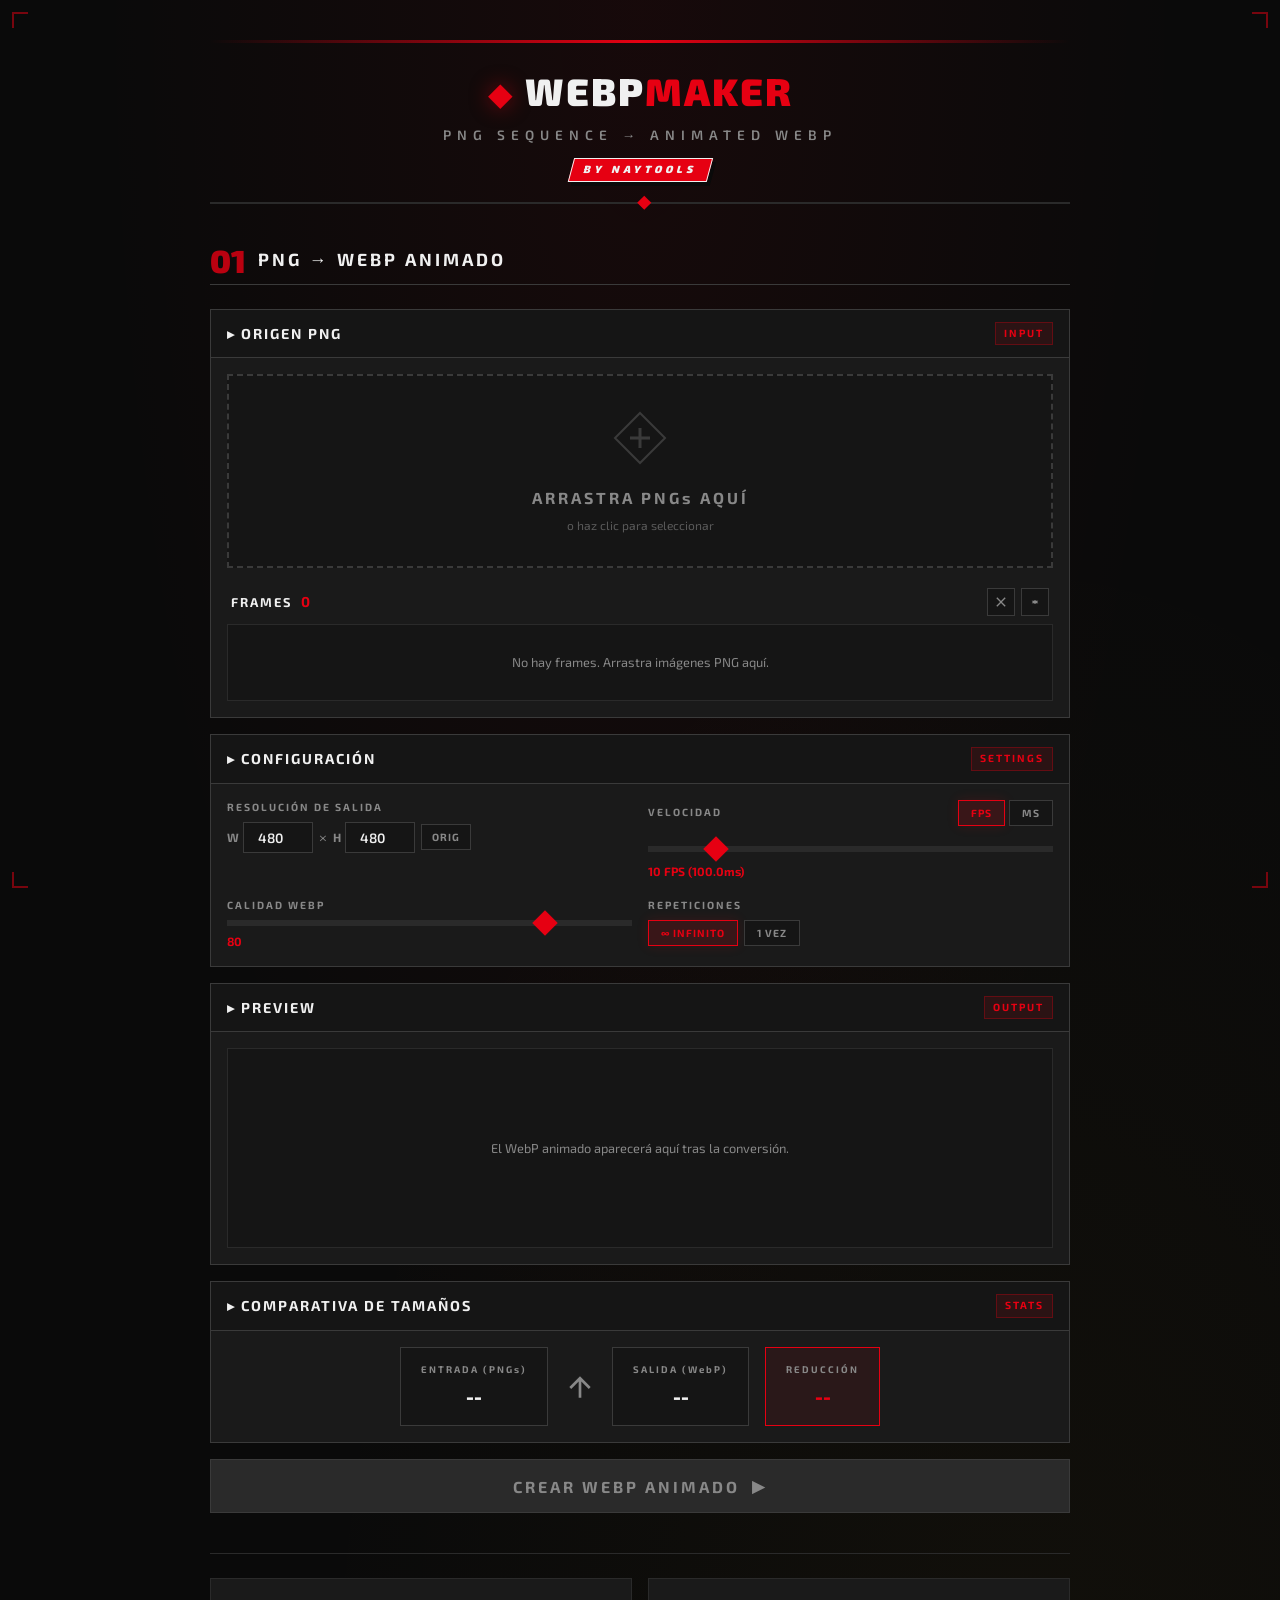
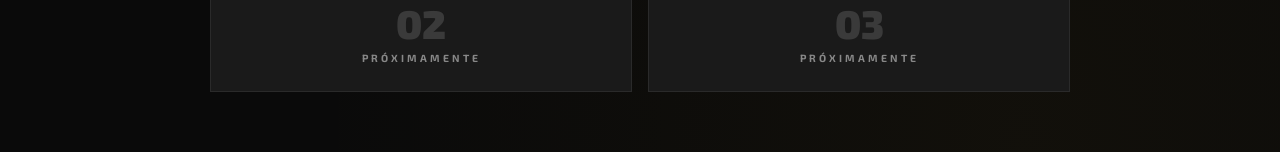
==== index.html @ 8f1c9e34 "Add files via upload" ====
<!DOCTYPE html>
<html lang="es">
<head>
  <meta charset="UTF-8">
  <meta name="viewport" content="width=device-width, initial-scale=1.0">
  <title>WebPMaker - PNG to Animated WebP</title>
  <link rel="stylesheet" href="css/style.css">
  <link rel="preconnect" href="https://fonts.googleapis.com">
  <link rel="preconnect" href="https://fonts.gstatic.com" crossorigin>
  <link href="https://fonts.googleapis.com/css2?family=Exo+2:wght@300;400;600;700;900&display=swap" rel="stylesheet">
</head>
<body>
  <!-- Decorative Corner Angles -->
  <div class="corner-angle corner-tl"></div>
  <div class="corner-angle corner-tr"></div>
  <div class="corner-angle corner-bl"></div>
  <div class="corner-angle corner-br"></div>

  <!-- Main Container -->
  <div class="app-container">
    <!-- Header -->
    <header class="app-header">
      <div class="header-top-bar"></div>
      <div class="header-content">
        <div class="logo-section">
          <span class="logo-icon">◆</span>
          <h1 class="logo-title">WebP<span class="logo-accent">Maker</span></h1>
        </div>
        <p class="header-subtitle">PNG SEQUENCE → ANIMATED WEBP</p>
        <div class="author-badge-container">
          <span class="header-author">BY NAYTOOLS</span>
        </div>
      </div>
      <div class="header-bottom-bar">
        <div class="bar-diamond"></div>
      </div>
    </header>

    <!-- SECTION 1: PNG to WebP -->
    <section class="tool-section" id="section-png2webp">
      <div class="section-label">
        <span class="label-number">01</span>
        <span class="label-text">PNG → WEBP ANIMADO</span>
      </div>

      <!-- Input Area -->
      <div class="panel panel-input">
        <div class="panel-header">
          <h2 class="panel-title">▸ ORIGEN PNG</h2>
          <span class="panel-badge">INPUT</span>
        </div>
        <div class="panel-body">
          <!-- Drop Zone -->
          <div class="drop-zone" id="dropZone">
            <div class="drop-zone-content">
              <div class="drop-icon">
                <svg viewBox="0 0 60 60" width="60" height="60">
                  <polygon points="30,5 55,30 30,55 5,30" fill="none" stroke="currentColor" stroke-width="2"/>
                  <line x1="30" y1="20" x2="30" y2="40" stroke="currentColor" stroke-width="3"/>
                  <line x1="20" y1="30" x2="40" y2="30" stroke="currentColor" stroke-width="3"/>
                </svg>
              </div>
              <p class="drop-text">ARRASTRA PNGs AQUÍ</p>
              <p class="drop-subtext">o haz clic para seleccionar</p>
            </div>
            <input type="file" id="fileInput" accept="image/png" multiple hidden>
          </div>

          <!-- Frame List -->
          <div class="frame-list-container">
            <div class="frame-list-header">
              <h3>FRAMES <span class="frame-count" id="frameCount">0</span></h3>
              <div class="frame-actions">
                <button class="btn btn-small btn-icon" id="btnClearAll" title="Limpiar todos">
                  <svg viewBox="0 0 24 24" width="16" height="16"><path d="M19 6.41L17.59 5 12 10.59 6.41 5 5 6.41 10.59 12 5 17.59 6.41 19 12 13.41 17.59 19 19 17.59 13.41 12z" fill="currentColor"/></svg>
                </button>
                <button class="btn btn-small btn-icon" id="btnReverse" title="Invertir orden">
                  <svg viewBox="0 0 24 24" width="16" height="16"><path d="M7 14l5-5 5 5z" fill="currentColor"/><path d="M7 10l5 5 5-5z" fill="currentColor"/></svg>
                </button>
              </div>
            </div>
            <div class="frame-list" id="frameList">
              <div class="frame-list-empty" id="frameEmpty">
                <p>No hay frames. Arrastra imágenes PNG aquí.</p>
              </div>
            </div>
          </div>
        </div>
      </div>

      <!-- Settings Panel -->
      <div class="panel panel-settings">
        <div class="panel-header">
          <h2 class="panel-title">▸ CONFIGURACIÓN</h2>
          <span class="panel-badge">SETTINGS</span>
        </div>
        <div class="panel-body">
          <div class="settings-grid">
            <!-- Output Size -->
            <div class="setting-group">
              <label class="setting-label">RESOLUCIÓN DE SALIDA</label>
              <div class="setting-row">
                <div class="input-with-label">
                  <span>W</span>
                  <input type="number" id="outputWidth" value="480" min="1" max="4096" class="input-num">
                </div>
                <span class="setting-sep">×</span>
                <div class="input-with-label">
                  <span>H</span>
                  <input type="number" id="outputHeight" value="480" min="1" max="4096" class="input-num">
                </div>
                <button class="btn btn-small" id="btnKeepRatio" title="Mantener ratio del original">ORIG</button>
              </div>
            </div>

            <!-- Velocidad / Duración de Frame -->
            <div class="setting-group">
              <div class="setting-header-row">
                <label class="setting-label" id="speedModeLabel">VELOCIDAD</label>
                <div class="speed-toggle-container">
                  <button class="btn btn-toggle active" id="btnSpeedModeFps" type="button">FPS</button>
                  <button class="btn btn-toggle" id="btnSpeedModeMs" type="button">MS</button>
                </div>
              </div>
              <div id="fpsSpeedContainer">
                <input type="range" id="fpsSlider" min="1" max="60" value="10" class="input-range">
                <span class="range-value" id="fpsValue">10 FPS (100.0ms)</span>
              </div>
              <div id="msSpeedContainer" style="display: none;">
                <input type="range" id="msSlider" min="10" max="2000" value="100" class="input-range">
                <span class="range-value" id="msValue">100ms</span>
              </div>
            </div>

            <!-- Quality -->
            <div class="setting-group">
              <label class="setting-label">CALIDAD WEBP</label>
              <input type="range" id="quality" min="1" max="100" value="80" class="input-range">
              <span class="range-value" id="qualityValue">80</span>
            </div>

            <!-- Loop -->
            <div class="setting-group">
              <label class="setting-label">REPETICIONES</label>
              <div class="toggle-row">
                <button class="btn btn-toggle active" data-loop="infinite" id="btnLoopInfinite">∞ INFINITO</button>
                <button class="btn btn-toggle" data-loop="once" id="btnLoopOnce">1 VEZ</button>
                <div class="input-with-label" id="loopCountGroup" style="display:none">
                  <span>×</span>
                  <input type="number" id="loopCount" value="3" min="1" max="999" class="input-num input-num-small">
                </div>
              </div>
            </div>
          </div>
        </div>
      </div>

      <!-- Preview Panel -->
      <div class="panel panel-preview">
        <div class="panel-header">
          <h2 class="panel-title">▸ PREVIEW</h2>
          <span class="panel-badge">OUTPUT</span>
        </div>
        <div class="panel-body">
          <div class="preview-area" id="previewArea">
            <div class="preview-empty" id="previewEmpty">
              <p>El WebP animado aparecerá aquí tras la conversión.</p>
            </div>
            <img id="previewImage" style="display:none" alt="Preview WebP">
          </div>
        </div>
      </div>

      <!-- Comparison Panel -->
      <div class="panel panel-compare">
        <div class="panel-header">
          <h2 class="panel-title">▸ COMPARATIVA DE TAMAÑOS</h2>
          <span class="panel-badge">STATS</span>
        </div>
        <div class="panel-body">
          <div class="compare-stats" id="compareStats">
            <div class="stat-card">
              <span class="stat-label">ENTRADA (PNGs)</span>
              <span class="stat-value" id="inputSize">--</span>
            </div>
            <div class="stat-arrow">
              <svg viewBox="0 0 24 24" width="32" height="32"><path d="M4 12l1.41 1.41L11 7.83V20h2V7.83l5.58 5.59L20 12l-8-8-8 8z" fill="currentColor"/></svg>
            </div>
            <div class="stat-card">
              <span class="stat-label">SALIDA (WebP)</span>
              <span class="stat-value" id="outputSize">--</span>
            </div>
            <div class="stat-card stat-highlight">
              <span class="stat-label">REDUCCIÓN</span>
              <span class="stat-value" id="reduction">--</span>
            </div>
          </div>
        </div>
      </div>

      <!-- Action Button -->
      <div class="action-bar">
        <div class="progress-container" id="progressContainer" style="display:none">
          <div class="progress-bar">
            <div class="progress-fill" id="progressFill"></div>
          </div>
          <span class="progress-text" id="progressText">0%</span>
        </div>
        <button class="btn btn-create" id="btnCreate" disabled>
          <span class="btn-text">CREAR WEBP ANIMADO</span>
          <span class="btn-icon-right">▶</span>
        </button>
        <button class="btn btn-download" id="btnDownload" style="display:none">
          <span class="btn-text">DESCARGAR WEBP</span>
          <span class="btn-icon-right">⬇</span>
        </button>
      </div>
    </section>

    <!-- Future Sections Placeholder -->
    <section class="future-sections">
      <div class="future-card">
        <span class="future-number">02</span>
        <span class="future-text">PRÓXIMAMENTE</span>
      </div>
      <div class="future-card">
        <span class="future-number">03</span>
        <span class="future-text">PRÓXIMAMENTE</span>
      </div>
    </section>
  </div>

  <!-- Scripts -->
  <script src="js/frames.js"></script>
  <script src="js/dragdrop.js"></script>
  <script src="js/encoder.js"></script>
  <script src="js/ui.js"></script>
  <script src="js/main.js"></script>
</body>
</html>
---- css/style.css ----
/* ============================================================
   WEBPMAKER - Persona 5 Inspired UI
   ============================================================ */

/* --- CSS Variables / Persona 5 Palette --- */
:root {
  --p5-red: #E60012;
  --p5-red-dark: #B4000F;
  --p5-red-glow: #FF1A2E;
  --p5-black: #0A0A0A;
  --p5-dark: #151515;
  --p5-dark-panel: #1A1A1A;
  --p5-gray: #2A2A2A;
  --p5-gray-light: #3A3A3A;
  --p5-white: #F0F0F0;
  --p5-text: #DDDDDD;
  --p5-text-dim: #888888;
  --p5-gold: #D4A017;

  --font-main: 'Exo 2', 'Segoe UI', sans-serif;
  --transition-fast: 0.15s ease;
  --transition-normal: 0.3s cubic-bezier(0.4, 0, 0.2, 1);
}

/* --- Reset & Base --- */
*, *::before, *::after {
  box-sizing: border-box;
  margin: 0;
  padding: 0;
}

html {
  font-size: 16px;
  scroll-behavior: smooth;
}

body {
  font-family: var(--font-main);
  background: var(--p5-black);
  color: var(--p5-text);
  min-height: 100vh;
  background-image:
    radial-gradient(ellipse at 50% 0%, rgba(230, 0, 18, 0.06) 0%, transparent 60%),
    radial-gradient(ellipse at 80% 100%, rgba(212, 160, 23, 0.04) 0%, transparent 50%);
  overflow-x: hidden;
  line-height: 1.5;
}

/* --- Corner Angles (Persona 5 UI signature) --- */
.corner-angle {
  position: fixed;
  width: 40px;
  height: 40px;
  pointer-events: none;
  z-index: 0;
  opacity: 0.5;
}
.corner-angle::before, .corner-angle::after {
  content: '';
  position: absolute;
  background: var(--p5-red);
}
.corner-angle::before { width: 2px; height: 16px; }
.corner-angle::after  { width: 16px; height: 2px; }

.corner-tl { top: 12px; left: 12px; }
.corner-tl::before { top: 0; left: 0; }
.corner-tl::after  { top: 0; left: 0; }

.corner-tr { top: 12px; right: 12px; }
.corner-tr::before { top: 0; right: 0; }
.corner-tr::after  { top: 0; right: 0; }

.corner-bl { bottom: 12px; left: 12px; }
.corner-bl::before { bottom: 0; left: 0; }
.corner-bl::after  { bottom: 0; left: 0; }

.corner-br { bottom: 12px; right: 12px; }
.corner-br::before { bottom: 0; right: 0; }
.corner-br::after  { bottom: 0; right: 0; }

/* --- App Container --- */
.app-container {
  max-width: 900px;
  margin: 0 auto;
  padding: 40px 20px 60px;
  position: relative;
  z-index: 1;
}

/* --- Header --- */
.app-header {
  text-align: center;
  margin-bottom: 40px;
  position: relative;
}

.header-top-bar {
  height: 3px;
  background: linear-gradient(90deg, transparent, var(--p5-red), transparent);
  margin-bottom: 20px;
  animation: barPulse 3s ease-in-out infinite;
}

@keyframes barPulse {
  0%, 100% { opacity: 0.6; }
  50% { opacity: 1; }
}

.header-content {
  padding: 0 20px;
}

.logo-section {
  display: flex;
  align-items: center;
  justify-content: center;
  gap: 12px;
}

.logo-icon {
  font-size: 2rem;
  color: var(--p5-red);
  text-shadow: 0 0 20px rgba(230, 0, 18, 0.5);
  animation: diamondPulse 2s ease-in-out infinite;
}

@keyframes diamondPulse {
  0%, 100% { transform: scale(1); text-shadow: 0 0 20px rgba(230,0,18,0.5); }
  50% { transform: scale(1.15); text-shadow: 0 0 35px rgba(230,0,18,0.8); }
}

.logo-title {
  font-size: 2.4rem;
  font-weight: 900;
  letter-spacing: 2px;
  color: var(--p5-white);
  text-transform: uppercase;
}

.logo-accent {
  color: var(--p5-red);
}

.header-subtitle {
  font-size: 0.85rem;
  font-weight: 600;
  letter-spacing: 6px;
  color: var(--p5-text-dim);
  margin-top: 4px;
}

.author-badge-container {
  margin-top: 10px;
}

.header-author {
  font-size: 0.65rem;
  font-weight: 900;
  letter-spacing: 4px;
  color: var(--p5-white);
  background: var(--p5-red);
  padding: 3px 12px;
  display: inline-block;
  transform: skewX(-15deg);
  box-shadow: 4px 4px 0 var(--p5-black);
  border: 1px solid var(--p5-white);
}

.header-bottom-bar {
  height: 2px;
  background: var(--p5-gray);
  margin-top: 20px;
  position: relative;
  display: flex;
  justify-content: center;
}

.bar-diamond {
  width: 10px;
  height: 10px;
  background: var(--p5-red);
  transform: rotate(45deg) translateY(-6px);
}

/* --- Section Label --- */
.section-label {
  display: flex;
  align-items: center;
  gap: 12px;
  margin-bottom: 24px;
  padding-bottom: 8px;
  border-bottom: 1px solid var(--p5-gray-light);
}

.label-number {
  font-size: 2rem;
  font-weight: 900;
  color: var(--p5-red);
  line-height: 1;
  opacity: 0.8;
}

.label-text {
  font-size: 1.1rem;
  font-weight: 700;
  letter-spacing: 3px;
  color: var(--p5-white);
}

/* --- Panels --- */
.panel {
  background: var(--p5-dark-panel);
  border: 1px solid var(--p5-gray-light);
  margin-bottom: 16px;
  position: relative;
  transition: border-color var(--transition-normal);
}

.panel:hover {
  border-color: var(--p5-gray);
}

.panel::before {
  content: '';
  position: absolute;
  top: -1px;
  left: 20px;
  right: 20px;
  height: 1px;
  background: var(--p5-red);
  opacity: 0;
  transition: opacity var(--transition-normal);
}

.panel:hover::before {
  opacity: 0.4;
}

.panel-header {
  display: flex;
  align-items: center;
  justify-content: space-between;
  padding: 12px 16px;
  background: var(--p5-dark);
  border-bottom: 1px solid var(--p5-gray-light);
}

.panel-title {
  font-size: 0.9rem;
  font-weight: 700;
  letter-spacing: 2px;
  color: var(--p5-white);
}

.panel-badge {
  font-size: 0.65rem;
  font-weight: 700;
  letter-spacing: 2px;
  color: var(--p5-red);
  background: rgba(230, 0, 18, 0.1);
  border: 1px solid rgba(230, 0, 18, 0.3);
  padding: 3px 8px;
}

.panel-body {
  padding: 16px;
}

/* --- Drop Zone --- */
.drop-zone {
  border: 2px dashed var(--p5-gray-light);
  padding: 32px;
  text-align: center;
  cursor: pointer;
  transition: all var(--transition-normal);
  position: relative;
  min-height: 140px;
  display: flex;
  align-items: center;
  justify-content: center;
  background: var(--p5-dark);
}

.drop-zone:hover,
.drop-zone.drag-over {
  border-color: var(--p5-red);
  background: rgba(230, 0, 18, 0.05);
}

.drop-zone.drag-over {
  border-style: solid;
  box-shadow: inset 0 0 40px rgba(230, 0, 18, 0.08);
}

.drop-icon {
  color: var(--p5-gray-light);
  margin-bottom: 12px;
  transition: color var(--transition-normal);
}

.drop-zone:hover .drop-icon,
.drop-zone.drag-over .drop-icon {
  color: var(--p5-red);
}

.drop-text {
  font-size: 1rem;
  font-weight: 700;
  letter-spacing: 3px;
  color: var(--p5-text-dim);
}

.drop-subtext {
  font-size: 0.75rem;
  color: var(--p5-text-dim);
  margin-top: 6px;
  opacity: 0.6;
}

/* --- Frame List --- */
.frame-list-container {
  margin-top: 12px;
}

.frame-list-header {
  display: flex;
  align-items: center;
  justify-content: space-between;
  padding: 8px 4px;
}

.frame-list-header h3 {
  font-size: 0.8rem;
  font-weight: 700;
  letter-spacing: 2px;
  color: var(--p5-white);
  display: flex;
  align-items: center;
  gap: 8px;
}

.frame-count {
  color: var(--p5-red);
  font-size: 0.9rem;
}

.frame-actions {
  display: flex;
  gap: 6px;
}

.frame-list {
  display: flex;
  flex-wrap: wrap;
  gap: 8px;
  min-height: 60px;
  padding: 8px;
  background: var(--p5-dark);
  border: 1px solid var(--p5-gray);
}

.frame-list-empty {
  width: 100%;
  text-align: center;
  padding: 20px;
  color: var(--p5-text-dim);
  font-size: 0.8rem;
}

/* --- Frame Card --- */
.frame-card {
  width: 80px;
  height: 80px;
  position: relative;
  border: 2px solid var(--p5-gray);
  cursor: grab;
  transition: all var(--transition-fast);
  background: var(--p5-black);
  user-select: none;
  display: flex;
  align-items: center;
  justify-content: center;
  overflow: hidden;
}

.frame-card:hover {
  border-color: var(--p5-red);
  transform: translateY(-2px);
  box-shadow: 0 4px 12px rgba(230, 0, 18, 0.2);
}

.frame-card.dragging {
  opacity: 0.5;
  cursor: grabbing;
  border-color: var(--p5-red-glow);
  box-shadow: 0 0 20px rgba(230, 0, 18, 0.4);
}

.frame-card.drag-over {
  border-color: var(--p5-gold);
  box-shadow: 0 0 16px rgba(212, 160, 23, 0.4);
}

.frame-card img {
  width: 100%;
  height: 100%;
  object-fit: contain;
  pointer-events: none;
}

.frame-index {
  position: absolute;
  bottom: 2px;
  right: 2px;
  font-size: 0.6rem;
  font-weight: 700;
  background: rgba(10, 10, 10, 0.85);
  color: var(--p5-red);
  padding: 1px 5px;
  letter-spacing: 1px;
}

.frame-remove {
  position: absolute;
  top: 2px;
  right: 2px;
  width: 18px;
  height: 18px;
  background: rgba(10, 10, 10, 0.85);
  border: none;
  color: var(--p5-text-dim);
  cursor: pointer;
  font-size: 0.7rem;
  display: flex;
  align-items: center;
  justify-content: center;
  opacity: 0;
  transition: all var(--transition-fast);
}

.frame-card:hover .frame-remove {
  opacity: 1;
}

.frame-remove:hover {
  color: var(--p5-red);
  background: rgba(230, 0, 18, 0.2);
}

/* --- Settings Grid --- */
.settings-grid {
  display: grid;
  grid-template-columns: 1fr 1fr;
  gap: 16px;
}

.setting-group {
  display: flex;
  flex-direction: column;
  gap: 6px;
}

.setting-header-row {
  display: flex;
  justify-content: space-between;
  align-items: center;
  margin-bottom: 2px;
}

.speed-toggle-container {
  display: flex;
  gap: 4px;
}

.setting-label {
  font-size: 0.65rem;
  font-weight: 700;
  letter-spacing: 2px;
  color: var(--p5-text-dim);
}

.setting-row {
  display: flex;
  align-items: center;
  gap: 6px;
}

.input-with-label {
  display: flex;
  align-items: center;
  gap: 4px;
}

.input-with-label span {
  font-size: 0.75rem;
  font-weight: 700;
  color: var(--p5-text-dim);
}

.setting-sep {
  color: var(--p5-text-dim);
  font-weight: 300;
}

.input-num {
  width: 70px;
  padding: 6px 8px;
  background: var(--p5-dark);
  border: 1px solid var(--p5-gray-light);
  color: var(--p5-white);
  font-family: var(--font-main);
  font-size: 0.85rem;
  font-weight: 600;
  text-align: center;
  transition: border-color var(--transition-fast);
}

.input-num:focus {
  outline: none;
  border-color: var(--p5-red);
  box-shadow: 0 0 8px rgba(230, 0, 18, 0.2);
}

.input-num-small { width: 55px; }

.input-range {
  -webkit-appearance: none;
  width: 100%;
  height: 6px;
  background: var(--p5-gray);
  outline: none;
}

.input-range::-webkit-slider-thumb {
  -webkit-appearance: none;
  width: 18px;
  height: 18px;
  background: var(--p5-red);
  cursor: pointer;
  transform: rotate(45deg);
  transition: all var(--transition-fast);
}

.input-range::-webkit-slider-thumb:hover {
  background: var(--p5-red-glow);
  box-shadow: 0 0 12px rgba(230, 0, 18, 0.5);
}

.range-value {
  font-size: 0.75rem;
  font-weight: 700;
  color: var(--p5-red);
}

/* --- Toggle Row --- */
.toggle-row {
  display: flex;
  align-items: center;
  gap: 6px;
}

/* --- Buttons --- */
.btn {
  font-family: var(--font-main);
  font-weight: 700;
  letter-spacing: 1px;
  text-transform: uppercase;
  cursor: pointer;
  transition: all var(--transition-fast);
  border: 1px solid transparent;
  position: relative;
  overflow: hidden;
}

.btn:active {
  transform: scale(0.97);
}

.btn-small {
  font-size: 0.65rem;
  padding: 6px 10px;
  background: var(--p5-dark);
  border-color: var(--p5-gray-light);
  color: var(--p5-text-dim);
}

.btn-small:hover {
  border-color: var(--p5-red);
  color: var(--p5-red);
  background: rgba(230, 0, 18, 0.05);
}

.btn-icon {
  width: 28px;
  height: 28px;
  padding: 0;
  display: flex;
  align-items: center;
  justify-content: center;
}

.btn-toggle {
  font-size: 0.65rem;
  padding: 6px 12px;
  background: var(--p5-dark);
  border-color: var(--p5-gray-light);
  color: var(--p5-text-dim);
}

.btn-toggle:hover {
  border-color: var(--p5-text-dim);
  color: var(--p5-white);
}

.btn-toggle.active {
  background: rgba(230, 0, 18, 0.15);
  border-color: var(--p5-red);
  color: var(--p5-red);
  box-shadow: 0 0 12px rgba(230, 0, 18, 0.15);
}

.btn-create {
  width: 100%;
  font-size: 1rem;
  padding: 16px 32px;
  background: var(--p5-red);
  border-color: var(--p5-red);
  color: var(--p5-white);
  letter-spacing: 3px;
  display: flex;
  align-items: center;
  justify-content: center;
  gap: 12px;
  position: relative;
}

.btn-create::after {
  content: '';
  position: absolute;
  inset: 0;
  background: linear-gradient(
    135deg,
    transparent 0%, transparent 40%,
    rgba(255, 255, 255, 0.1) 50%,
    transparent 60%, transparent 100%
  );
  background-size: 200% 200%;
  animation: btnShine 3s ease-in-out infinite;
}

@keyframes btnShine {
  0% { background-position: 200% 0; }
  100% { background-position: -200% 0; }
}

.btn-create:hover:not(:disabled) {
  background: var(--p5-red-glow);
  border-color: var(--p5-red-glow);
  box-shadow: 0 0 30px rgba(230, 0, 18, 0.4);
  transform: translateY(-1px);
}

.btn-create:disabled {
  background: var(--p5-gray);
  border-color: var(--p5-gray-light);
  color: var(--p5-text-dim);
  cursor: not-allowed;
}

.btn-create:disabled::after {
  display: none;
}

.btn-download {
  width: 100%;
  font-size: 1rem;
  padding: 16px 32px;
  background: transparent;
  border-color: var(--p5-gold);
  color: var(--p5-gold);
  letter-spacing: 3px;
  display: flex;
  align-items: center;
  justify-content: center;
  gap: 12px;
}

.btn-download:hover {
  background: rgba(212, 160, 23, 0.1);
  box-shadow: 0 0 20px rgba(212, 160, 23, 0.25);
  transform: translateY(-1px);
}

/* --- Preview --- */
.preview-area {
  min-height: 200px;
  display: flex;
  align-items: center;
  justify-content: center;
  background: var(--p5-dark);
  border: 1px solid var(--p5-gray);
  position: relative;
}

.preview-empty {
  text-align: center;
  color: var(--p5-text-dim);
  font-size: 0.8rem;
  padding: 40px;
}

.preview-area img {
  max-width: 100%;
  max-height: 400px;
  object-fit: contain;
}

/* --- Compare Stats --- */
.compare-stats {
  display: flex;
  align-items: center;
  justify-content: center;
  gap: 16px;
  flex-wrap: wrap;
}

.stat-card {
  background: var(--p5-dark);
  border: 1px solid var(--p5-gray-light);
  padding: 14px 20px;
  text-align: center;
  min-width: 100px;
}

.stat-label {
  display: block;
  font-size: 0.6rem;
  font-weight: 700;
  letter-spacing: 2px;
  color: var(--p5-text-dim);
  margin-bottom: 4px;
}

.stat-value {
  display: block;
  font-size: 1.3rem;
  font-weight: 900;
  color: var(--p5-white);
}

.stat-highlight {
  border-color: var(--p5-red);
  background: rgba(230, 0, 18, 0.08);
}

.stat-highlight .stat-value {
  color: var(--p5-red);
}

.stat-arrow {
  color: var(--p5-text-dim);
  display: flex;
  align-items: center;
}

/* --- Action Bar --- */
.action-bar {
  margin-top: 16px;
  display: flex;
  flex-direction: column;
  gap: 12px;
}

/* --- Progress Bar --- */
.progress-container {
  display: flex;
  align-items: center;
  gap: 12px;
}

.progress-bar {
  flex: 1;
  height: 8px;
  background: var(--p5-gray);
  position: relative;
  overflow: hidden;
}

.progress-fill {
  height: 100%;
  background: linear-gradient(90deg, var(--p5-red-dark), var(--p5-red), var(--p5-red-glow));
  width: 0%;
  transition: width 0.3s ease;
  position: relative;
}

.progress-fill::after {
  content: '';
  position: absolute;
  top: 0;
  left: 0;
  right: 0;
  bottom: 0;
  background: linear-gradient(
    90deg,
    transparent 0%, transparent 30%,
    rgba(255, 255, 255, 0.15) 50%,
    transparent 70%, transparent 100%
  );
  animation: progressShine 1s linear infinite;
}

@keyframes progressShine {
  0% { transform: translateX(-100%); }
  100% { transform: translateX(100%); }
}

.progress-text {
  font-size: 0.75rem;
  font-weight: 700;
  color: var(--p5-red);
  min-width: 40px;
  text-align: right;
}

/* --- Future Sections --- */
.future-sections {
  display: flex;
  gap: 16px;
  margin-top: 40px;
  padding-top: 24px;
  border-top: 1px solid var(--p5-gray);
}

.future-card {
  flex: 1;
  padding: 24px;
  background: var(--p5-dark-panel);
  border: 1px solid var(--p5-gray);
  text-align: center;
  transition: all var(--transition-normal);
  cursor: default;
}

.future-card:hover {
  border-color: var(--p5-text-dim);
}

.future-number {
  display: block;
  font-size: 2.5rem;
  font-weight: 900;
  color: var(--p5-gray-light);
  line-height: 1;
}

.future-text {
  display: block;
  font-size: 0.65rem;
  font-weight: 700;
  letter-spacing: 3px;
  color: var(--p5-text-dim);
  margin-top: 8px;
}

/* --- Scrollbar --- */
::-webkit-scrollbar {
  width: 8px;
}
::-webkit-scrollbar-track {
  background: var(--p5-black);
}
::-webkit-scrollbar-thumb {
  background: var(--p5-gray);
  border-radius: 0;
}
::-webkit-scrollbar-thumb:hover {
  background: var(--p5-red-dark);
}

/* --- Responsive --- */
@media (max-width: 600px) {
  .app-container {
    padding: 20px 12px 40px;
  }
  .logo-title {
    font-size: 1.6rem;
  }
  .header-subtitle {
    letter-spacing: 3px;
    font-size: 0.7rem;
  }
  .settings-grid {
    grid-template-columns: 1fr;
  }
  .compare-stats {
    flex-direction: column;
    gap: 8px;
  }
  .stat-arrow {
    transform: rotate(90deg);
  }
  .frame-card {
    width: 60px;
    height: 60px;
  }
}

/* --- Toast Notification --- */
.toast {
  position: fixed;
  bottom: 24px;
  right: 24px;
  padding: 12px 20px;
  background: var(--p5-dark-panel);
  border: 1px solid var(--p5-red);
  color: var(--p5-white);
  font-family: var(--font-main);
  font-size: 0.75rem;
  font-weight: 600;
  letter-spacing: 1px;
  z-index: 100;
  opacity: 0;
  transform: translateY(20px);
  transition: all var(--transition-normal);
}

.toast.show {
  opacity: 1;
  transform: translateY(0);
}

.toast.error {
  border-color: var(--p5-red-glow);
  box-shadow: 0 0 20px rgba(230, 0, 18, 0.2);
}

.toast.success {
  border-color: var(--p5-gold);
  box-shadow: 0 0 20px rgba(212, 160, 23, 0.2);
}
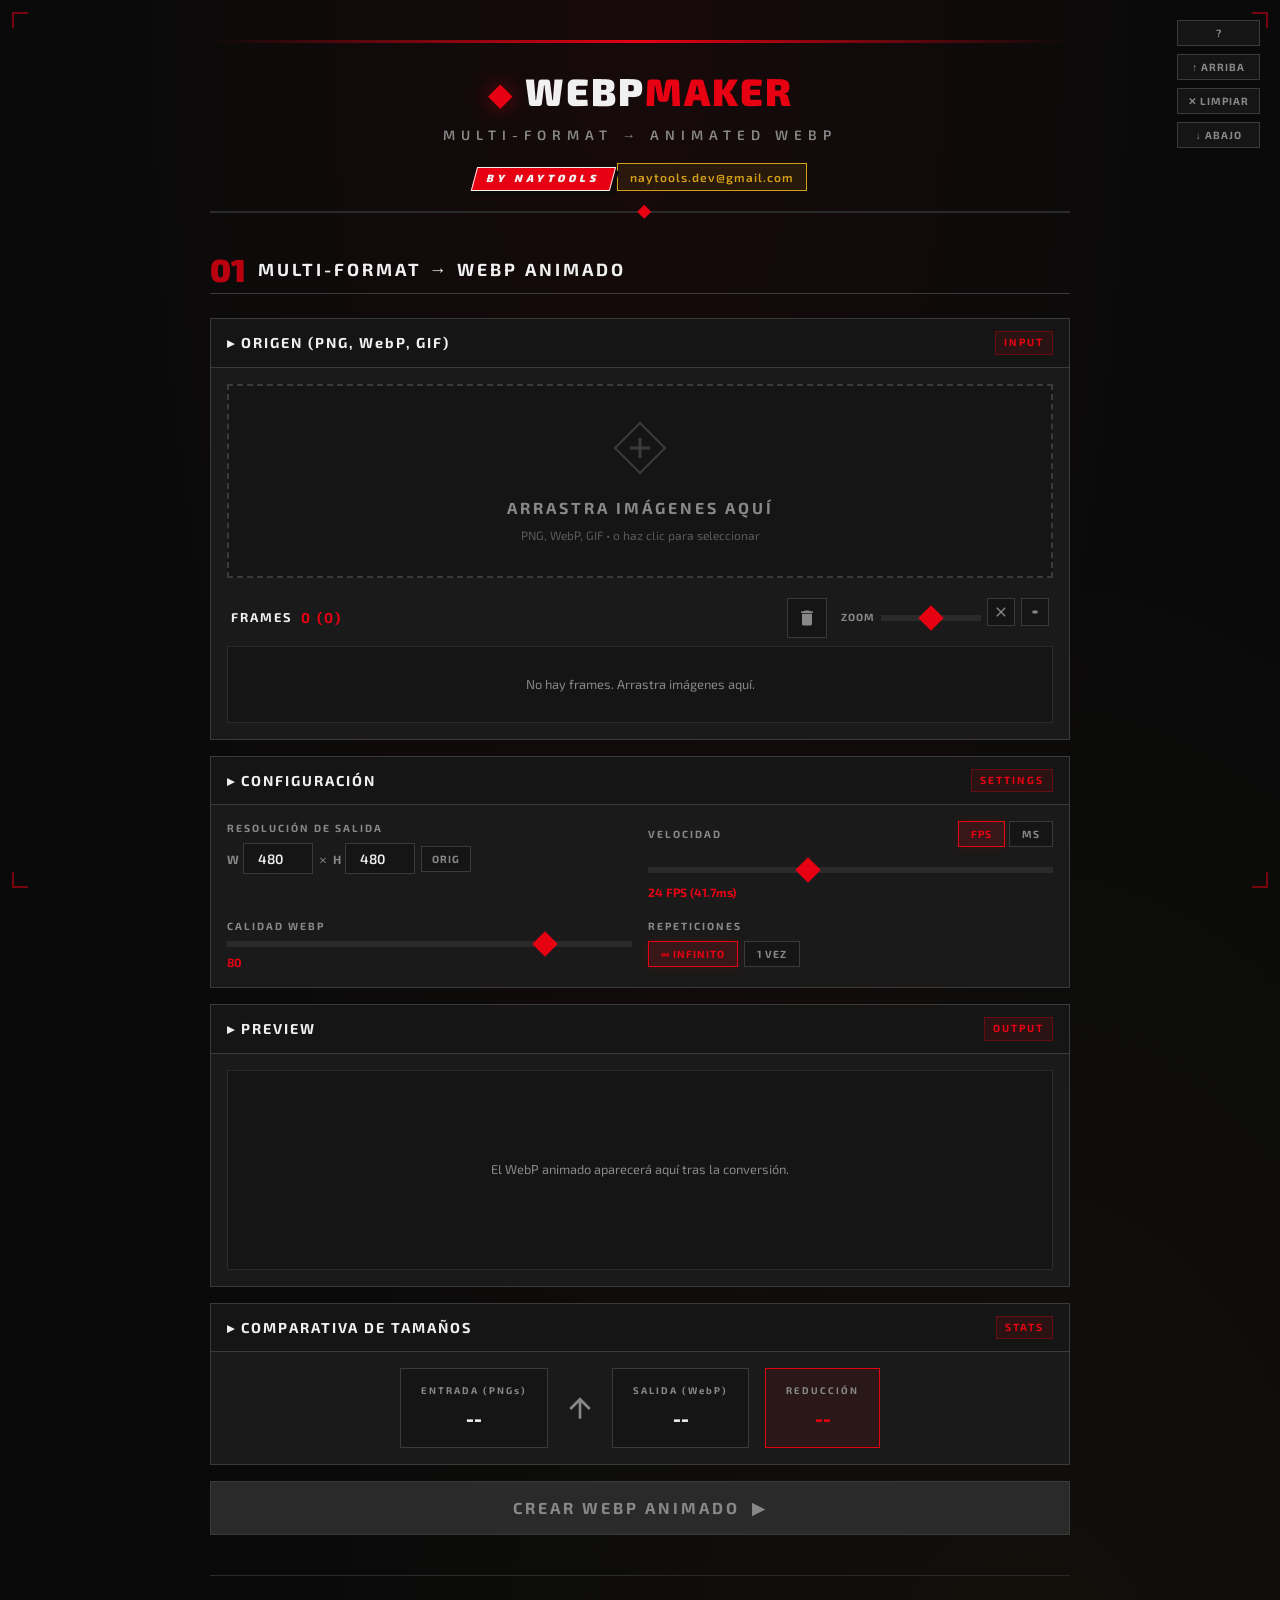
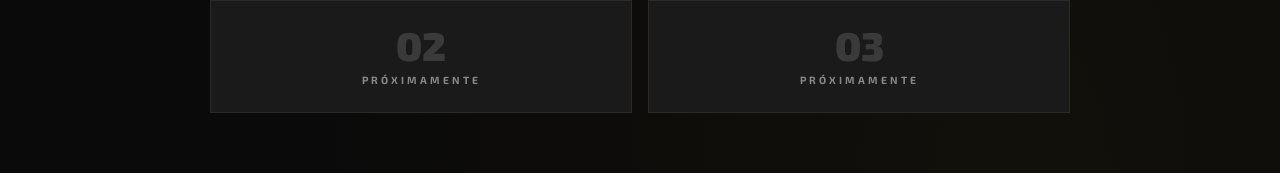
==== commit 63055842: "Add files via upload mejoras de drag y eliminar necesidad de arrastrar muchas veces el mismo png aho" ====
--- a/index.html
+++ b/index.html
@@ -16,19 +16,82 @@
   <div class="corner-angle corner-bl"></div>
   <div class="corner-angle corner-br"></div>
 
+  <!-- Fixed Action Bar -->
+  <div class="fixed-action-bar" id="fixedActionBar">
+    <button class="btn btn-small" id="btnHelp" title="Ayuda">
+      ?
+    </button>
+    <button class="btn btn-small" id="btnScrollTop" title="Ir a la zona de entrada">
+      ↑ ARRIBA
+    </button>
+    <button class="btn btn-small" id="btnClearFixed" title="Limpiar todos los frames">
+      ✕ LIMPIAR
+    </button>
+    <button class="btn btn-small" id="btnScrollBottom" title="Ir a la zona de generación">
+      ↓ ABAJO
+    </button>
+  </div>
+
+  <!-- Help Modal -->
+  <div class="modal-overlay" id="helpModalOverlay">
+    <div class="modal">
+      <div class="modal-header">
+        <h2 class="modal-title">Ayuda WebPMaker</h2>
+        <button class="modal-close" id="btnCloseHelp">×</button>
+      </div>
+      <div class="modal-body">
+        <div class="help-section">
+          <h3>Cargar imágenes</h3>
+          <p>Arrastra y suelta imágenes PNG, WebP o GIF en la zona de drop o haz click en ella para seleccionar archivos.</p>
+        </div>
+        <div class="help-section">
+          <h3>Organizar frames</h3>
+          <p>Arrastra los frames para reordenarlos. Usa los botones <strong>&lt; &gt;</strong> para cambiar la cantidad de veces que se repite un mismo frame (ideal para idle).</p>
+        </div>
+        <div class="help-section">
+          <h3>📋 Duplicar como nuevo frame</h3>
+          <p>Crea una nueva entrada separada del mismo frame para poder reordenarla.</p>
+        </div>
+        <div class="help-section">
+          <h3>Configuración</h3>
+          <ul>
+            <li>Resolución: Tamaño de salida del WebP animado</li>
+            <li>Velocidad: FPS (frames por segundo) o duración por frame en ms</li>
+            <li>Calidad: Ajusta la calidad del WebP (mayor = mejor calidad pero más peso)</li>
+            <li>Repeticiones: Infinito, una sola vez o número específico</li>
+          </ul>
+        </div>
+        <div class="help-section">
+          <h3>Generar y descargar</h3>
+          <p>Haz click en "CREAR WEBP ANIMADO", previsualiza y luego descarga tu WebP!</p>
+        </div>
+        <div class="help-section">
+          <h3>Barra de botones fija</h3>
+          <ul>
+            <li>?: Muestra esta ayuda</li>
+            <li>↑ Arriba: Scroll hasta la zona de carga</li>
+            <li>✕ Limpiar: Borra todos los frames</li>
+            <li>↓ Abajo: Scroll hasta la zona de generación</li>
+          </ul>
+        </div>
+      </div>
+    </div>
+  </div>
+
   <!-- Main Container -->
   <div class="app-container">
     <!-- Header -->
-    <header class="app-header">
+    <header class="app-header" id="headerSection">
       <div class="header-top-bar"></div>
       <div class="header-content">
         <div class="logo-section">
           <span class="logo-icon">◆</span>
           <h1 class="logo-title">WebP<span class="logo-accent">Maker</span></h1>
         </div>
-        <p class="header-subtitle">PNG SEQUENCE → ANIMATED WEBP</p>
+        <p class="header-subtitle">MULTI-FORMAT → ANIMATED WEBP</p>
         <div class="author-badge-container">
           <span class="header-author">BY NAYTOOLS</span>
+          <a href="mailto:naytools.dev@gmail.com" class="contact-link">naytools.dev@gmail.com</a>
         </div>
       </div>
       <div class="header-bottom-bar">
@@ -40,13 +103,13 @@
     <section class="tool-section" id="section-png2webp">
       <div class="section-label">
         <span class="label-number">01</span>
-        <span class="label-text">PNG → WEBP ANIMADO</span>
+        <span class="label-text">MULTI-FORMAT → WEBP ANIMADO</span>
       </div>
 
       <!-- Input Area -->
       <div class="panel panel-input">
         <div class="panel-header">
-          <h2 class="panel-title">▸ ORIGEN PNG</h2>
+          <h2 class="panel-title">▸ ORIGEN (PNG, WebP, GIF)</h2>
           <span class="panel-badge">INPUT</span>
         </div>
         <div class="panel-body">
@@ -60,10 +123,10 @@
                   <line x1="20" y1="30" x2="40" y2="30" stroke="currentColor" stroke-width="3"/>
                 </svg>
               </div>
-              <p class="drop-text">ARRASTRA PNGs AQUÍ</p>
-              <p class="drop-subtext">o haz clic para seleccionar</p>
-            </div>
-            <input type="file" id="fileInput" accept="image/png" multiple hidden>
+              <p class="drop-text">ARRASTRA IMÁGENES AQUÍ</p>
+              <p class="drop-subtext">PNG, WebP, GIF • o haz clic para seleccionar</p>
+            </div>
+            <input type="file" id="fileInput" accept="image/png,image/webp,image/gif" multiple hidden>
           </div>
 
           <!-- Frame List -->
@@ -71,6 +134,15 @@
             <div class="frame-list-header">
               <h3>FRAMES <span class="frame-count" id="frameCount">0</span></h3>
               <div class="frame-actions">
+                <div class="trash-zone" id="trashZone" title="Arrastra un frame aquí para borrarlo">
+                  <svg viewBox="0 0 24 24" width="20" height="20">
+                    <path d="M6 19c0 1.1.9 2 2 2h8c1.1 0 2-.9 2-2V7H6v12zM19 4h-3.5l-1-1h-5l-1 1H5v2h14V4z" fill="currentColor"/>
+                  </svg>
+                </div>
+                <div class="zoom-control">
+                  <label class="setting-label">ZOOM</label>
+                  <input type="range" id="frameZoom" min="50" max="150" value="100" class="input-range" style="width: 100px;">
+                </div>
                 <button class="btn btn-small btn-icon" id="btnClearAll" title="Limpiar todos">
                   <svg viewBox="0 0 24 24" width="16" height="16"><path d="M19 6.41L17.59 5 12 10.59 6.41 5 5 6.41 10.59 12 5 17.59 6.41 19 12 13.41 17.59 19 19 17.59 13.41 12z" fill="currentColor"/></svg>
                 </button>
@@ -81,7 +153,7 @@
             </div>
             <div class="frame-list" id="frameList">
               <div class="frame-list-empty" id="frameEmpty">
-                <p>No hay frames. Arrastra imágenes PNG aquí.</p>
+                <p>No hay frames. Arrastra imágenes aquí.</p>
               </div>
             </div>
           </div>
@@ -123,12 +195,12 @@
                 </div>
               </div>
               <div id="fpsSpeedContainer">
-                <input type="range" id="fpsSlider" min="1" max="60" value="10" class="input-range">
-                <span class="range-value" id="fpsValue">10 FPS (100.0ms)</span>
+                <input type="range" id="fpsSlider" min="1" max="60" value="24" class="input-range">
+                <span class="range-value" id="fpsValue">24 FPS (41.7ms)</span>
               </div>
               <div id="msSpeedContainer" style="display: none;">
-                <input type="range" id="msSlider" min="10" max="2000" value="100" class="input-range">
-                <span class="range-value" id="msValue">100ms</span>
+                <input type="range" id="msSlider" min="10" max="2000" value="42" class="input-range">
+                <span class="range-value" id="msValue">42ms</span>
               </div>
             </div>
 
@@ -199,7 +271,7 @@
       </div>
 
       <!-- Action Button -->
-      <div class="action-bar">
+      <div class="action-bar" id="actionBarSection">
         <div class="progress-container" id="progressContainer" style="display:none">
           <div class="progress-bar">
             <div class="progress-fill" id="progressFill"></div>
--- a/css/style.css
+++ b/css/style.css
@@ -167,6 +167,26 @@
   border: 1px solid var(--p5-white);
 }
 
+.contact-link {
+  margin-top: 8px;
+  display: inline-block;
+  font-size: 0.75rem;
+  font-weight: 600;
+  letter-spacing: 1px;
+  color: var(--p5-gold);
+  text-decoration: none;
+  padding: 4px 12px;
+  border: 1px solid var(--p5-gold);
+  background: rgba(212, 160, 23, 0.1);
+  transition: all 0.15s ease;
+}
+
+.contact-link:hover {
+  background: var(--p5-gold);
+  color: var(--p5-black);
+  box-shadow: 0 0 10px rgba(212, 160, 23, 0.4);
+}
+
 .header-bottom-bar {
   height: 2px;
   background: var(--p5-gray);
@@ -355,6 +375,8 @@
   flex-wrap: wrap;
   gap: 8px;
   min-height: 60px;
+  max-height: calc(80px * 5 + 8px * 4); /* Max 5 rows of 80px cards + gaps */
+  overflow-y: auto;
   padding: 8px;
   background: var(--p5-dark);
   border: 1px solid var(--p5-gray);
@@ -366,6 +388,12 @@
   padding: 20px;
   color: var(--p5-text-dim);
   font-size: 0.8rem;
+}
+
+.frame-list.drag-over-files {
+  border-color: var(--p5-gold);
+  background: rgba(212, 160, 23, 0.05);
+  box-shadow: inset 0 0 20px rgba(212, 160, 23, 0.1);
 }
 
 /* --- Frame Card --- */
@@ -939,4 +967,375 @@
 .toast.success {
   border-color: var(--p5-gold);
   box-shadow: 0 0 20px rgba(212, 160, 23, 0.2);
-}+}
+
+/* --- Modal Overlay --- */
+.modal-overlay {
+  position: fixed;
+  top: 0;
+  left: 0;
+  width: 100%;
+  height: 100%;
+  background: rgba(10, 10, 10, 0.85);
+  display: flex;
+  align-items: center;
+  justify-content: center;
+  z-index: 1000;
+  opacity: 0;
+  visibility: hidden;
+  transition: all 0.3s ease;
+}
+
+.modal-overlay.show {
+  opacity: 1;
+  visibility: visible;
+}
+
+.modal {
+  background: var(--p5-dark-panel);
+  border: 2px solid var(--p5-red);
+  max-width: 600px;
+  width: 90%;
+  max-height: 80vh;
+  overflow-y: auto;
+  transform: scale(0.9);
+  transition: transform 0.3s ease;
+}
+
+.modal-overlay.show .modal {
+  transform: scale(1);
+}
+
+.modal-header {
+  display: flex;
+  align-items: center;
+  justify-content: space-between;
+  padding: 16px 20px;
+  background: var(--p5-dark);
+  border-bottom: 1px solid var(--p5-gray-light);
+}
+
+.modal-title {
+  font-family: var(--font-main);
+  font-size: 1.2rem;
+  font-weight: 900;
+  color: var(--p5-white);
+  letter-spacing: 2px;
+  text-transform: uppercase;
+}
+
+.modal-close {
+  width: 32px;
+  height: 32px;
+  display: flex;
+  align-items: center;
+  justify-content: center;
+  font-size: 1.5rem;
+  font-weight: 700;
+  background: rgba(230, 0, 18, 0.2);
+  border: 1px solid var(--p5-red);
+  color: var(--p5-white);
+  cursor: pointer;
+  transition: all 0.15s ease;
+}
+
+.modal-close:hover {
+  background: var(--p5-red);
+}
+
+.modal-body {
+  padding: 20px;
+}
+
+.help-section {
+  margin-bottom: 20px;
+}
+
+.help-section h3 {
+  font-family: var(--font-main);
+  font-size: 0.95rem;
+  font-weight: 800;
+  color: var(--p5-red);
+  letter-spacing: 1.5px;
+  text-transform: uppercase;
+  margin-bottom: 8px;
+}
+
+.help-section p,
+.help-section li {
+  font-family: var(--font-main);
+  font-size: 0.85rem;
+  color: var(--p5-text);
+  line-height: 1.6;
+}
+
+.help-section ul {
+  padding-left: 20px;
+  margin-top: 4px;
+}
+
+.help-section li {
+  margin-bottom: 4px;
+}
+
+/* Red glow on frame list when dragging */
+.frame-list:has(.frame-item.dragging) {
+  border-color: var(--p5-red);
+  box-shadow: 0 0 20px rgba(230, 0, 18, 0.3);
+  transition: border-color 0.3s ease, box-shadow 0.3s ease;
+}
+
+/* --- Frame Placeholder --- */
+.frame-placeholder {
+  border: 2px dashed var(--p5-red);
+  background: rgba(230, 0, 18, 0.1);
+  box-shadow: 0 0 15px rgba(230, 0, 18, 0.5);
+  border-radius: 2px;
+  animation: placeholderPulse 1s ease-in-out infinite;
+}
+
+@keyframes placeholderPulse {
+  0%, 100% { opacity: 0.6; }
+  50% { opacity: 1; }
+}
+
+/* Frame item cursor */
+.frame-item {
+  cursor: grab;
+}
+
+.frame-item:active {
+  cursor: grabbing;
+}
+
+/* Make sure non-interactive children don't interfere with drag, but allow buttons to be clicked */
+.frame-item .frame-thumb-container,
+.frame-item .frame-thumb,
+.frame-item .frame-index-badge,
+.frame-item .frame-info,
+.frame-item .frame-name,
+.frame-item .frame-details {
+  pointer-events: none;
+}
+
+.frame-item button,
+.frame-item .frame-remove-btn {
+  pointer-events: auto;
+}
+
+/* --- Trash Zone --- */
+.trash-zone {
+  width: 40px;
+  height: 40px;
+  display: flex;
+  align-items: center;
+  justify-content: center;
+  background: var(--p5-dark);
+  border: 1px solid var(--p5-gray-light);
+  color: var(--p5-text-dim);
+  transition: all var(--transition-fast);
+  cursor: pointer;
+  margin-right: 8px;
+}
+
+.trash-zone:hover {
+  color: var(--p5-red);
+  border-color: var(--p5-red);
+  background: rgba(230, 0, 18, 0.05);
+}
+
+.trash-zone.drag-over {
+  background: var(--p5-red);
+  color: var(--p5-white);
+  border-color: var(--p5-white);
+  transform: scale(1.1) rotate(-5deg);
+  box-shadow: 0 0 20px rgba(230, 0, 18, 0.6);
+  animation: trashShake 0.2s ease infinite;
+}
+
+@keyframes trashShake {
+  0%, 100% { transform: scale(1.1) rotate(-5deg); }
+  50% { transform: scale(1.1) rotate(5deg); }
+}
+
+/* --- Fixed Action Bar --- */
+.fixed-action-bar {
+  position: fixed;
+  top: 20px;
+  right: 20px;
+  display: flex;
+  flex-direction: column;
+  gap: 8px;
+  z-index: 99;
+}
+
+/* --- Zoom Control --- */
+.zoom-control {
+  display: flex;
+  align-items: center;
+  gap: 6px;
+}
+
+.zoom-control .setting-label {
+  margin-bottom: 0;
+  font-size: 0.65rem;
+  letter-spacing: 1px;
+}
+
+/* --- Frame Item (new structure) --- */
+.frame-item {
+  width: 100px;
+  display: flex;
+  flex-direction: column;
+  gap: 4px;
+  transition: transform 0.2s ease, box-shadow 0.2s ease, border-color 0.2s ease;
+}
+
+.frame-item.dragging {
+  opacity: 0.4;
+  transform: scale(1.02);
+  box-shadow: 0 0 20px rgba(230, 0, 18, 0.6);
+  z-index: 100;
+  transition: none; /* No transition while dragging to avoid lag or drag cancellation */
+}
+
+.frame-item.drag-over-target {
+  border: 2px dashed var(--p5-gold);
+  box-shadow: 0 0 15px rgba(212, 160, 23, 0.4);
+  transform: scale(1.02);
+}
+
+.frame-thumb-container {
+  position: relative;
+  width: 100%;
+  aspect-ratio: 1;
+  border: 2px solid var(--p5-gray);
+  background: var(--p5-black);
+  overflow: hidden;
+  display: flex;
+  align-items: center;
+  justify-content: center;
+}
+
+.frame-thumb {
+  max-width: 100%;
+  max-height: 100%;
+  object-fit: contain;
+}
+
+.frame-index-badge {
+  position: absolute;
+  bottom: 2px;
+  right: 2px;
+  font-size: 0.6rem;
+  font-weight: 700;
+  background: rgba(10, 10, 10, 0.85);
+  color: var(--p5-red);
+  padding: 1px 5px;
+  letter-spacing: 1px;
+}
+
+.frame-remove-btn {
+  position: absolute;
+  top: 2px;
+  right: 2px;
+  width: 20px;
+  height: 20px;
+  background: rgba(230, 0, 18, 0.2);
+  border: 1px solid var(--p5-red);
+  color: var(--p5-white);
+  cursor: pointer;
+  font-size: 0.8rem;
+  display: flex;
+  align-items: center;
+  justify-content: center;
+  opacity: 0;
+  transition: all 0.15s ease;
+}
+
+.frame-thumb-container:hover .frame-remove-btn {
+  opacity: 1;
+}
+
+.frame-remove-btn:hover {
+  background: var(--p5-red);
+}
+
+.frame-info {
+  display: flex;
+  flex-direction: column;
+  gap: 2px;
+  font-size: 0.65rem;
+  color: var(--p5-text-dim);
+  overflow: hidden;
+}
+
+.frame-name {
+  white-space: nowrap;
+  text-overflow: ellipsis;
+  overflow: hidden;
+}
+
+.frame-details {
+  font-size: 0.6rem;
+}
+
+.frame-duplicate-controls {
+  display: flex;
+  align-items: center;
+  justify-content: center;
+  gap: 4px;
+  margin-top: 4px;
+}
+
+.frame-duplicate-btn {
+  width: 24px;
+  height: 24px;
+  background: var(--p5-dark);
+  border: 1px solid var(--p5-gray-light);
+  color: var(--p5-white);
+  cursor: pointer;
+  font-size: 0.8rem;
+  display: flex;
+  align-items: center;
+  justify-content: center;
+  transition: all 0.15s ease;
+}
+
+.frame-duplicate-btn:hover {
+  border-color: var(--p5-red);
+  color: var(--p5-red);
+}
+
+.frame-duplicate-count {
+  min-width: 28px;
+  text-align: center;
+  font-size: 0.75rem;
+  font-weight: 700;
+  color: var(--p5-white);
+  background: rgba(212, 160, 23, 0.2);
+  border: 1px solid var(--p5-gold);
+  padding: 2px 4px;
+}
+
+.frame-copy-btn {
+  margin-top: 4px;
+  width: 100%;
+  padding: 4px 8px;
+  font-size: 0.7rem;
+  font-weight: 700;
+  font-family: var(--font-main);
+  background: rgba(230, 0, 18, 0.15);
+  border: 1px solid var(--p5-red);
+  color: var(--p5-white);
+  cursor: pointer;
+  transition: all 0.15s ease;
+  text-transform: uppercase;
+  letter-spacing: 0.5px;
+}
+
+.frame-copy-btn:hover {
+  background: var(--p5-red);
+  box-shadow: 0 0 10px rgba(230, 0, 18, 0.4);
+  transform: translateY(-1px);
+}
